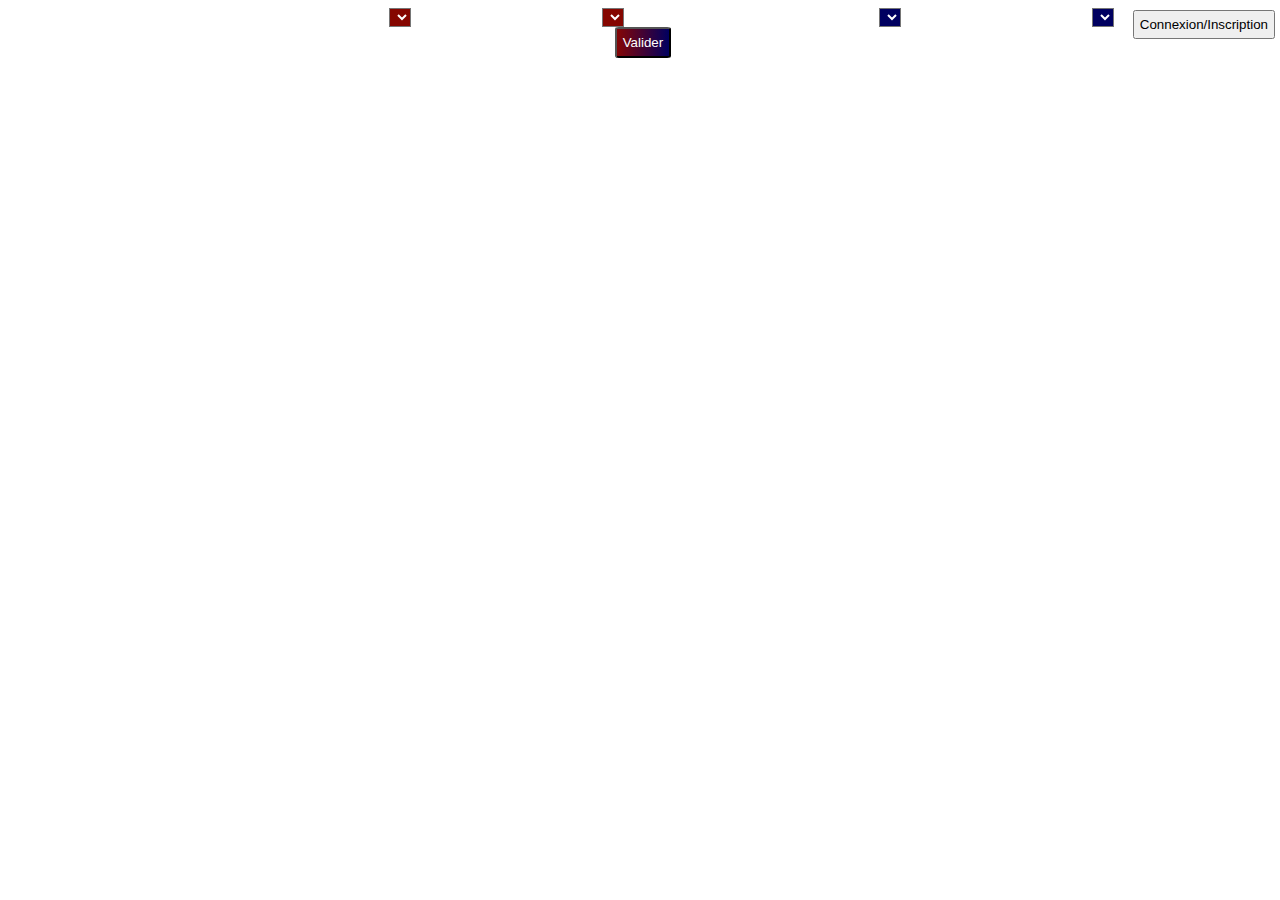
==== index.html @ 88e04ce6 "initialisation" ====
<!DOCTYPE html>
<html id="container">
<head>
    <meta charset='utf-8'>
    <title>Qui est le meilleur ?</title>
    <link rel="stylesheet" href="main.css">
</head>
<header>
  <form action="inscription_connexion.html">
    <input type="submit" value="Connexion/Inscription" class="buttonform" style="">
</form>

</header>
<body>

  <div style="text-align: center; float: left; margin-left: 12.5%;">
    <form>
      <label for="choix">Choisissez le premier personnage: </label>
      <select id="choix" name="choix" style="color: #FFFFFF; background-color: #850600;">
        <!-- Ajoutez autant d'options que nécessaire -->
      </select>
      <label for="choixA1">&nbsp;&nbsp;&nbsp;&nbsp;&nbsp;Choisissez un accessoire: </label>
      <select id="choixA1" name="choixA" style="color: #FFFFFF; background-color: #850600;"></select>
    </form>
  </div>

  <div style="text-align: center; float: right; margin-right: 12.5%;">
    <form>
      <label for="choix2">Choississez le deuxième personnage: </label>
      <select id="choix2" name="choix" style="color: #FFFFFF; background-color: #000060;">
        <!-- Ajoutez autant d'options que nécessaire -->
      </select>
      <label for="choixA2">&nbsp;&nbsp;&nbsp;&nbsp;&nbsp;Choisissez un accessoire: </label>
      <select id="choixA2" name="choixA" style="color:#FFFFFF; background-color: #000060;"></select>
    </form>
    
  </div>

  <input type="submit" value="Valider" id="button1" class="gradient-button">

  <div style="text-align: center; margin-left: 0.5%; margin-right: 0.5%;">
    <div><img id="image1" class ="hidden" src=""/></div>
  
    <div id="carte1" class="hidden">
      <h2 id="name1"></h2>
      <h3 id="spécific1">Force</h3>
      <p id="force1"></p>
      <h3 id="spécific2">Vitesse</h3>
      <p id="vitesse1"></p>
      <h3 id="spécific2">Défense</h3>
      <p id="defense1"></p>
      <h3 id="spécific2">Durabilité</h3>
      <p id="durabilite1"></p>
      <h3 id="spécific2">Intelligence</h3>
      <p id="intelligence1"></p>

      <br>

      <h2 id="nameA1"></h2>
      <h3>Bonus</h3>
      <p id="bonus1"></p>
      <h3>Malus</h3>
      <p id="malus1"></p>
      <h3>Effets</h3>
      <p id="effects1"></p>
    </div>

    <div id="carte2" class="hidden">
      <h2 id="name2"></h2>
      <h3 id="spécific2">Force</h3>
      <p id="force2"></p>
      <h3 id="spécific2">Vitesse</h3>
      <p id="vitesse2"></p>
      <h3 id="spécific2">Défense</h3>
      <p id="defense2"></p>
      <h3 id="spécific2">Durabilité</h3>
      <p id="durabilite2"></p>
      <h3 id="spécific2">Intelligence</h3>
      <p id="intelligence2"></p>
      
      <br>

      <h2 id="nameA2"></h2>
      <h3>Bonus</h3>
      <p id="bonus2"></p>
      <h3>Malus</h3>
      <p id="malus2"></p>
      <h3>Effets</h3>
      <p id="effects2"></p>
    </div>
    
    <div><img id="image2" class="hidden" src=""/></div>
  </div>

</body>
<script src='main.js'></script>
<script>
var button = document.getElementById('button1');

// Cachez le bouton immédiatement lors du chargement de la page
button.style.display = 'none';

// Attendez 5 secondes avant d'afficher le bouton
setTimeout(function() {
    button.style.display = 'block';
},); // 5000 millisecondes = 5 secondes
</script>
</html>
---- main.css ----
/*connexion/inscription*/
.header {
    position: fixed;
    top: 0;
    right: 0;
    padding: 10px;
}

body{
    color: #FFFFFF;
    
}

#container{
    position: absolute;
    top: 0; 
    left: 0;
    width: 100%;
    height: 100%;

    background-image: url("Images/versus-screen-vs-battle-background-vector.jpg");
    background-size: cover; /* Ajuster la taille de l'image pour remplir complètement la fenêtre du navigateur */
    background-position: center; /* Positionner l'image au centre */
    background-repeat: no-repeat; /* Empêcher la répétition de l'image */
}


#loginBtn,
#registerBtn {
    margin-left: 10px;
}

.hidden {
    display: none;
}

.buttonform {
    position: absolute;
    top : 0;
    bottom: 1;
    right: 0;
    margin-top: 10px;
    margin-right: 5px;
    padding: 5px;
}

#carte1{
    text-align: left;
    margin-top: 4.5%;
    margin-left: 26.5%
}

#carte2{
    text-align: right;
    margin-top: -39.8%;
    margin-right: 26.25%
}

#image1{
    float: left;
    margin-top: -1.8%;
    margin-left: 0;
    border-radius: 10%;
    height:800px;
    width: 470px;
}

#image2{
    float: right;
    margin-top: -41.25%;
    margin-left: 0;
    border-radius: 10%;
    height: 800px;
    width: 470px;
}

.gradient-button{
    background: linear-gradient(to left, #000060, #850606);
    color: #FFFFFF;
    border-color: linear-gradient(to right, #000060, #850606);
    border-radius: 7%;

}

#button1{
    margin-left: 48%; padding: 6px;
}
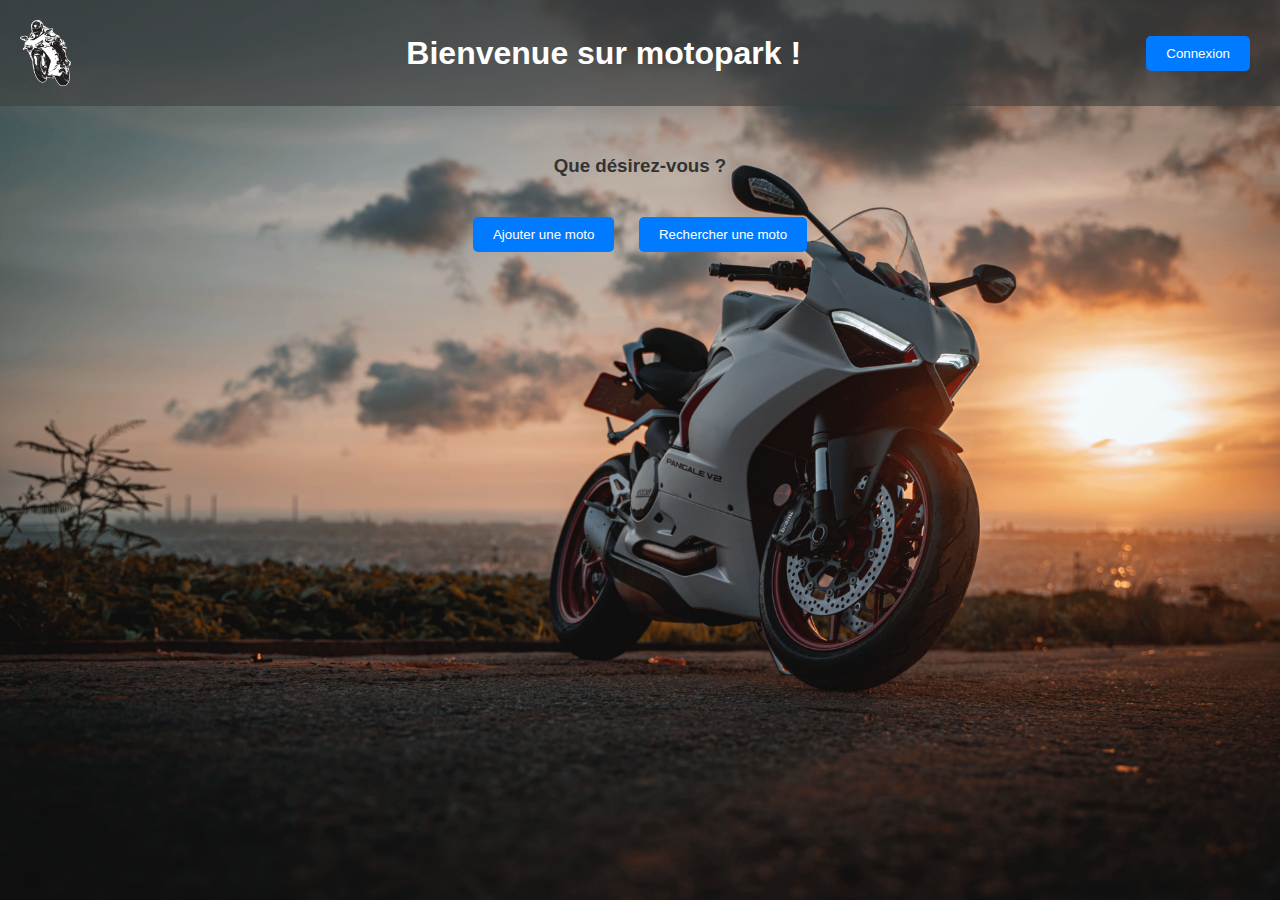
==== commit 47b90914: "index fini" ====
--- a/index.html
+++ b/index.html
@@ -2,107 +2,28 @@
 <html id="container">
 <head>
     <meta charset='utf-8'>
-    <title>Qui est le meilleur ?</title>
+    <title>Motopark acceuil</title>
     <link rel="stylesheet" href="main.css">
+    <link rel="icon" href="images/moto_logo.png" type="image/png">
 </head>
-<header>
-  <form action="inscription_connexion.html">
-    <input type="submit" value="Connexion/Inscription" class="buttonform" style="">
-</form>
-
-</header>
 <body>
 
-  <div style="text-align: center; float: left; margin-left: 12.5%;">
-    <form>
-      <label for="choix">Choisissez le premier personnage: </label>
-      <select id="choix" name="choix" style="color: #FFFFFF; background-color: #850600;">
-        <!-- Ajoutez autant d'options que nécessaire -->
-      </select>
-      <label for="choixA1">&nbsp;&nbsp;&nbsp;&nbsp;&nbsp;Choisissez un accessoire: </label>
-      <select id="choixA1" name="choixA" style="color: #FFFFFF; background-color: #850600;"></select>
-    </form>
+  <header> 
+      <img src="images/moto_logo.png" alt="logo moto">
+      <h1>Bienvenue sur motopark !</h1>
+      <form action="inscription_connexion.html">
+          <button type="submit" value="Connexion/Inscription" class="btn-connexion">Connexion</button>
+      </form>
+  </header>
+  
+  <div>
+      <h3>Que désirez-vous ?</h3>
+      <div>
+          <button id="ajouter_moto">Ajouter une moto</button>
+          <button id="recherche">Rechercher une moto</button>
+      </div>
   </div>
-
-  <div style="text-align: center; float: right; margin-right: 12.5%;">
-    <form>
-      <label for="choix2">Choississez le deuxième personnage: </label>
-      <select id="choix2" name="choix" style="color: #FFFFFF; background-color: #000060;">
-        <!-- Ajoutez autant d'options que nécessaire -->
-      </select>
-      <label for="choixA2">&nbsp;&nbsp;&nbsp;&nbsp;&nbsp;Choisissez un accessoire: </label>
-      <select id="choixA2" name="choixA" style="color:#FFFFFF; background-color: #000060;"></select>
-    </form>
-    
-  </div>
-
-  <input type="submit" value="Valider" id="button1" class="gradient-button">
-
-  <div style="text-align: center; margin-left: 0.5%; margin-right: 0.5%;">
-    <div><img id="image1" class ="hidden" src=""/></div>
   
-    <div id="carte1" class="hidden">
-      <h2 id="name1"></h2>
-      <h3 id="spécific1">Force</h3>
-      <p id="force1"></p>
-      <h3 id="spécific2">Vitesse</h3>
-      <p id="vitesse1"></p>
-      <h3 id="spécific2">Défense</h3>
-      <p id="defense1"></p>
-      <h3 id="spécific2">Durabilité</h3>
-      <p id="durabilite1"></p>
-      <h3 id="spécific2">Intelligence</h3>
-      <p id="intelligence1"></p>
-
-      <br>
-
-      <h2 id="nameA1"></h2>
-      <h3>Bonus</h3>
-      <p id="bonus1"></p>
-      <h3>Malus</h3>
-      <p id="malus1"></p>
-      <h3>Effets</h3>
-      <p id="effects1"></p>
-    </div>
-
-    <div id="carte2" class="hidden">
-      <h2 id="name2"></h2>
-      <h3 id="spécific2">Force</h3>
-      <p id="force2"></p>
-      <h3 id="spécific2">Vitesse</h3>
-      <p id="vitesse2"></p>
-      <h3 id="spécific2">Défense</h3>
-      <p id="defense2"></p>
-      <h3 id="spécific2">Durabilité</h3>
-      <p id="durabilite2"></p>
-      <h3 id="spécific2">Intelligence</h3>
-      <p id="intelligence2"></p>
-      
-      <br>
-
-      <h2 id="nameA2"></h2>
-      <h3>Bonus</h3>
-      <p id="bonus2"></p>
-      <h3>Malus</h3>
-      <p id="malus2"></p>
-      <h3>Effets</h3>
-      <p id="effects2"></p>
-    </div>
-    
-    <div><img id="image2" class="hidden" src=""/></div>
-  </div>
-
 </body>
 <script src='main.js'></script>
-<script>
-var button = document.getElementById('button1');
-
-// Cachez le bouton immédiatement lors du chargement de la page
-button.style.display = 'none';
-
-// Attendez 5 secondes avant d'afficher le bouton
-setTimeout(function() {
-    button.style.display = 'block';
-},); // 5000 millisecondes = 5 secondes
-</script>
 </html>--- a/main.css
+++ b/main.css
@@ -1,87 +1,79 @@
-/*connexion/inscription*/
-.header {
-    position: fixed;
-    top: 0;
-    right: 0;
-    padding: 10px;
+/* Styles généraux */
+body {
+    font-family: 'Roboto Condensed', sans-serif;
+    display: flex;
+    flex-direction: column;
+    align-items: center;
+    min-height: 100vh;
+    margin: 0;
+    background-image: url(images/body_background.jpg);
+    background-size: cover;
+    background-repeat: no-repeat;
+    background-position: center;
 }
 
-body{
-    color: #FFFFFF;
-    
+header {
+    width: 100%;
+    background-color:rgba(62, 62, 62, 0.6);
+    color: #fff;
+    padding: 20px 0;
+    text-align: center;
+    display: flex;
+    justify-content: space-between;
+    align-items: center;
 }
 
-#container{
-    position: absolute;
-    top: 0; 
-    left: 0;
-    width: 100%;
-    height: 100%;
-
-    background-image: url("Images/versus-screen-vs-battle-background-vector.jpg");
-    background-size: cover; /* Ajuster la taille de l'image pour remplir complètement la fenêtre du navigateur */
-    background-position: center; /* Positionner l'image au centre */
-    background-repeat: no-repeat; /* Empêcher la répétition de l'image */
+header img {
+    width: 4%;
+    height: 4%;
+    margin-left: 20px ;
 }
 
-
-#loginBtn,
-#registerBtn {
-    margin-left: 10px;
+header h1 {
+    margin: 0 auto; /* Centrage horizontal du titre */
+    width: fit-content; /* Ajuste la largeur du titre au contenu */
 }
 
-.hidden {
-    display: none;
+header form {
+    margin-right: 20px;
 }
 
-.buttonform {
-    position: absolute;
-    top : 0;
-    bottom: 1;
-    right: 0;
-    margin-top: 10px;
-    margin-right: 5px;
-    padding: 5px;
+div {
+    text-align: center;
+    margin-top: 30px;
 }
 
-#carte1{
-    text-align: left;
-    margin-top: 4.5%;
-    margin-left: 26.5%
+h3 {
+    color: #333;
 }
 
-#carte2{
-    text-align: right;
-    margin-top: -39.8%;
-    margin-right: 26.25%
+button {
+    background-color: #007BFF;
+    color: #fff;
+    border: none;
+    padding: 10px 20px;
+    margin: 10px;
+    border-radius: 5px;
+    cursor: pointer;
+    transition: background-color 0.3s ease;
 }
 
-#image1{
-    float: left;
-    margin-top: -1.8%;
-    margin-left: 0;
-    border-radius: 10%;
-    height:800px;
-    width: 470px;
+button:hover {
+    background-color: #0056b3;
 }
 
-#image2{
-    float: right;
-    margin-top: -41.25%;
-    margin-left: 0;
-    border-radius: 10%;
-    height: 800px;
-    width: 470px;
+/* Styles pour le responsive design */
+@media (max-width: 768px) {
+    body {
+        flex-direction: column;
+    }
+
+    header {
+        flex-direction: column;
+        align-items: center;
+    }
+
+    header form {
+        margin: 10px 0;
+    }
 }
-
-.gradient-button{
-    background: linear-gradient(to left, #000060, #850606);
-    color: #FFFFFF;
-    border-color: linear-gradient(to right, #000060, #850606);
-    border-radius: 7%;
-
-}
-
-#button1{
-    margin-left: 48%; padding: 6px;
-}